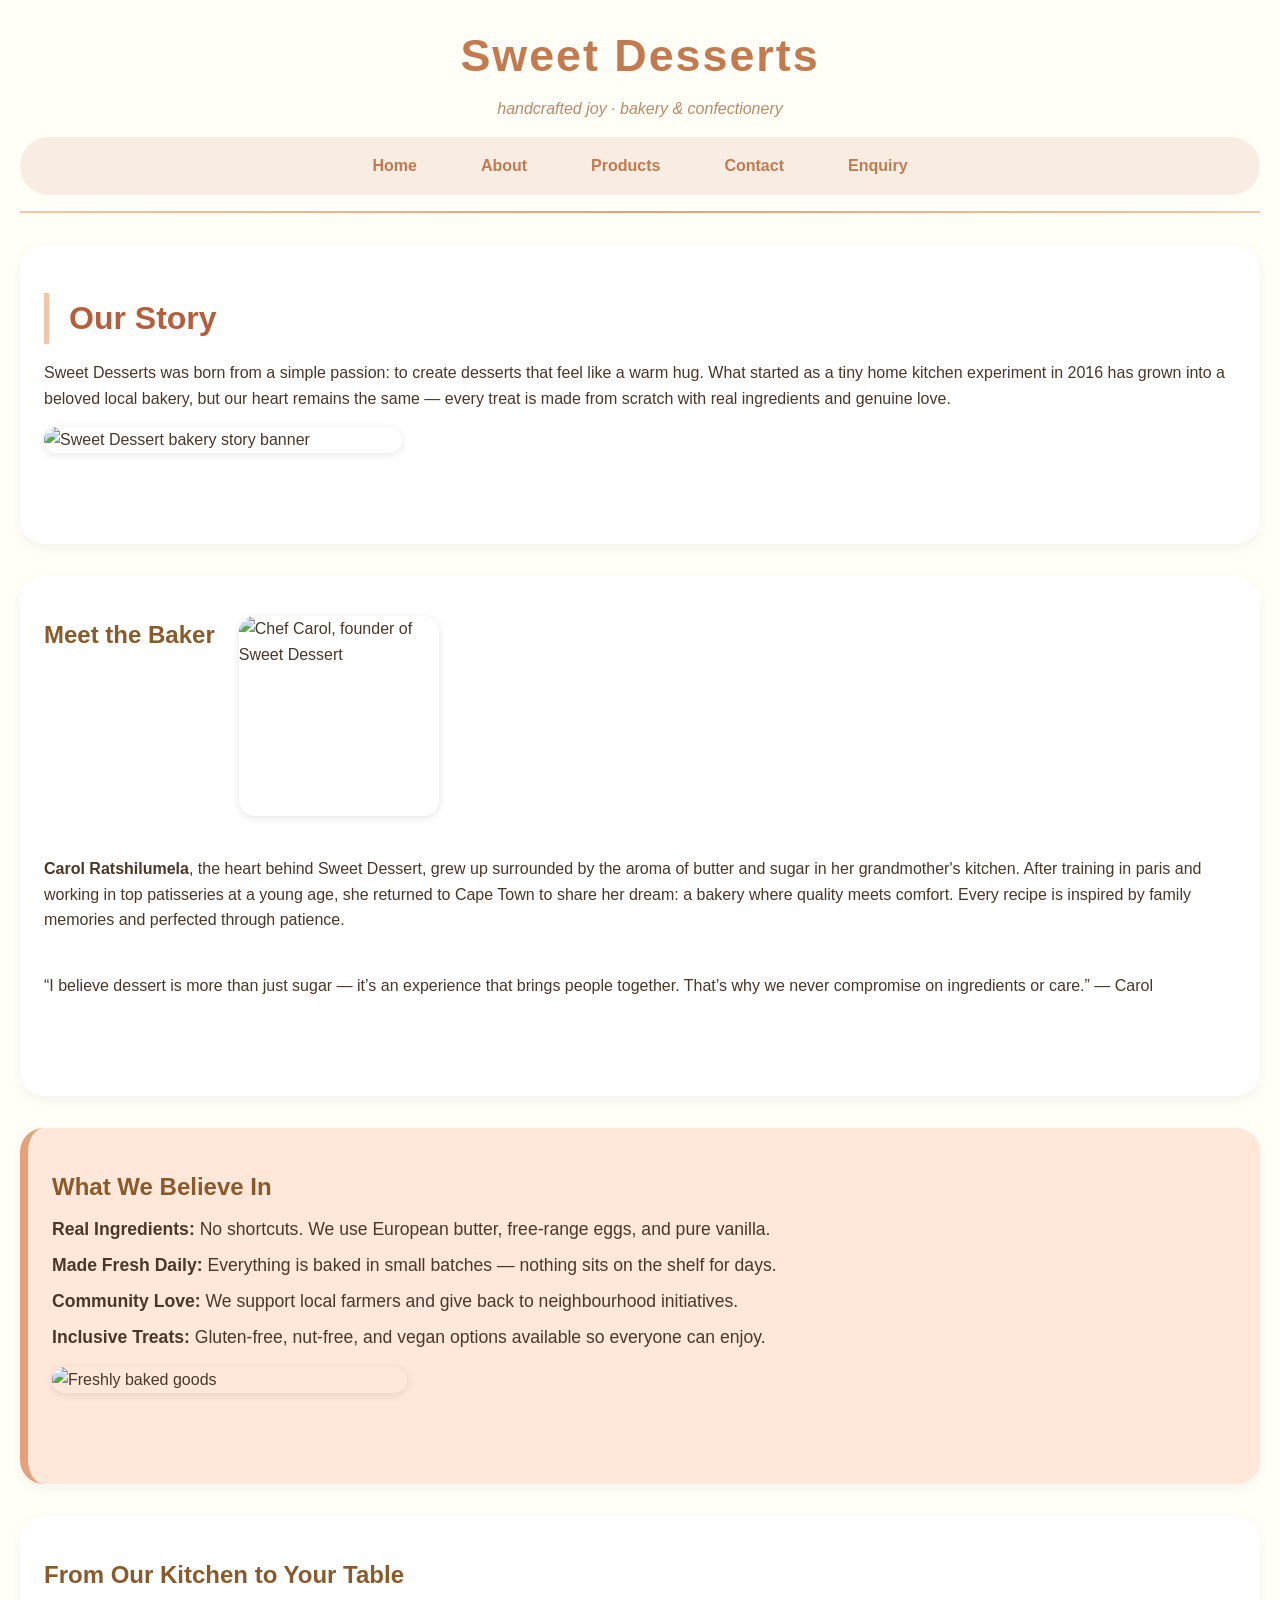
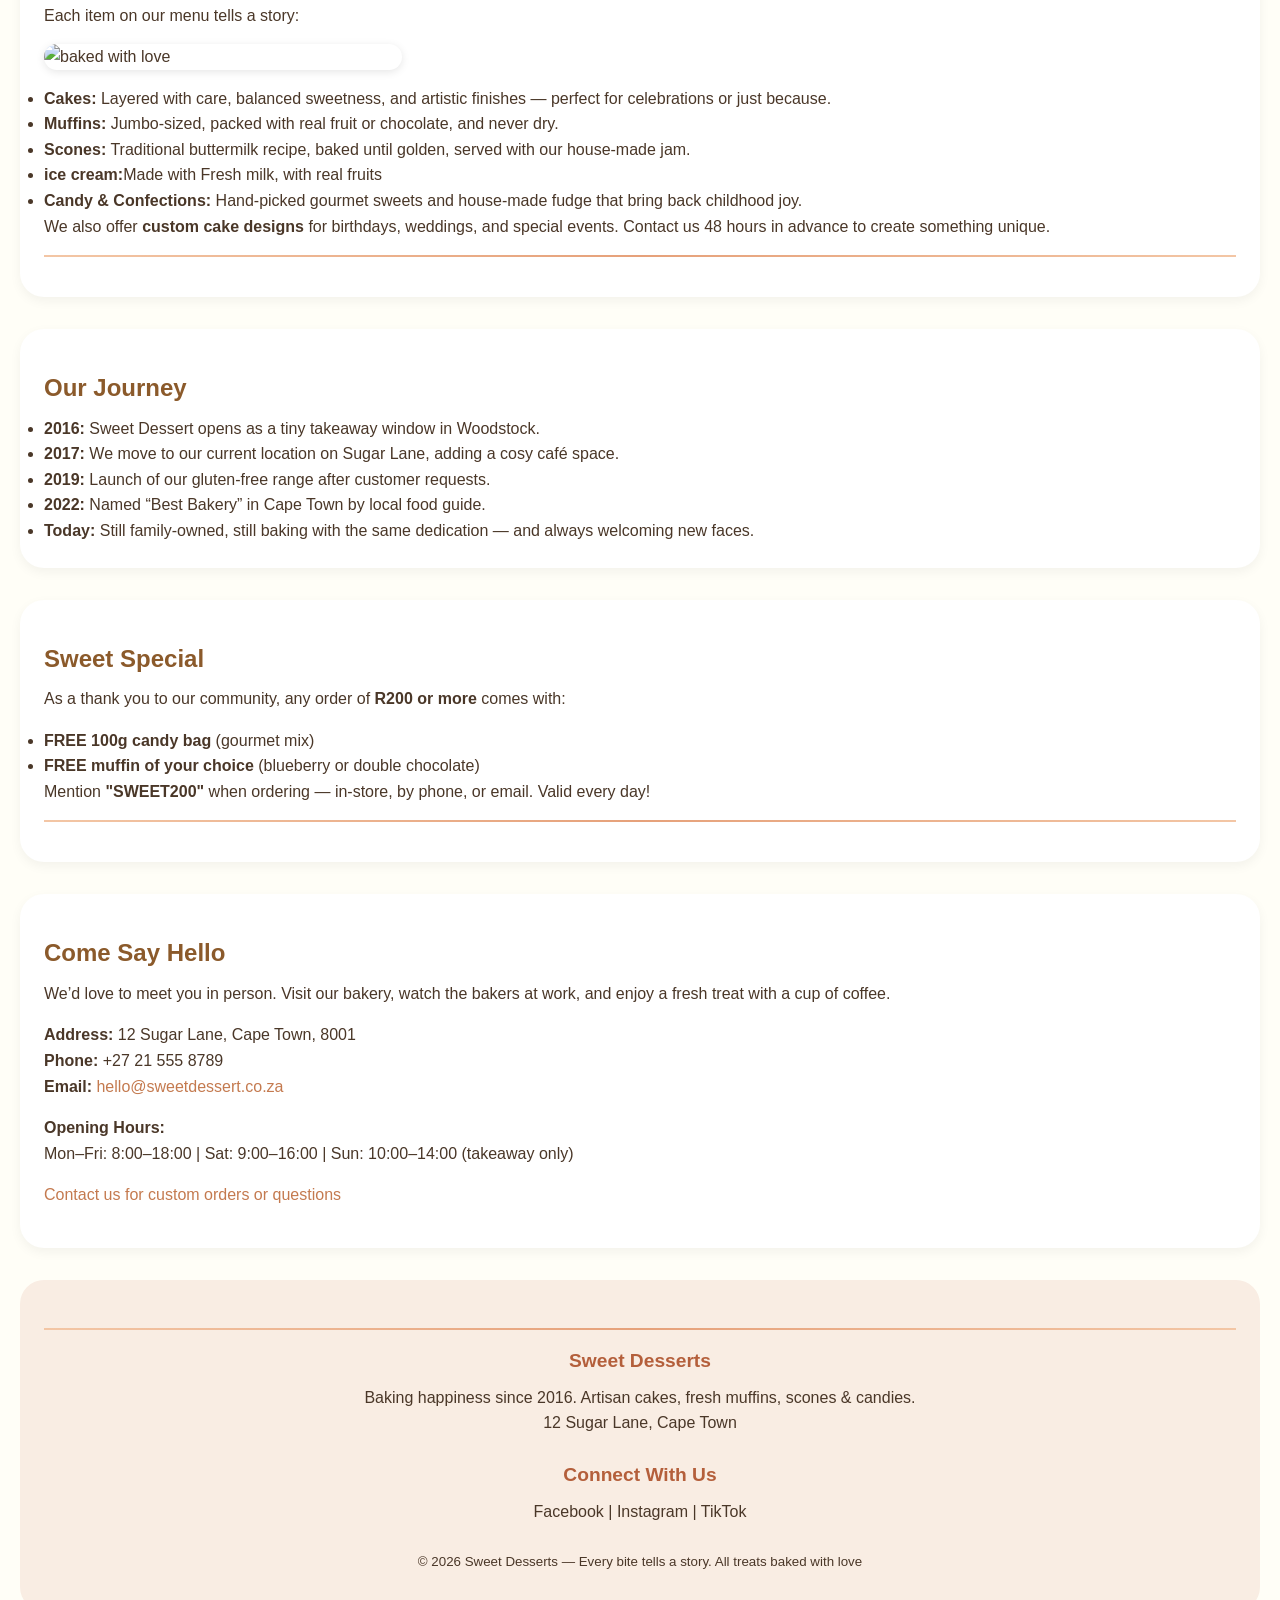
==== about.html @ 18d14a58 "added css link to about.html" ====
<!DOCTYPE html>
<html lang="en">
<head>
    <meta charset="UTF-8">
    <title>Sweet Desserts | About Us - Artisan Bakery Story</title>
    <link rel="stylesheet" href="style.css">
</head>
<body>

    <header>
        <h1> Sweet Desserts</h1>
        <p>handcrafted joy · bakery & confectionery</p>
        <nav>
            <ul>
            <li><a href="index.html">Home</a></li>
            <li><a href="about.html">About</a></li>
            <li><a href="products.html">Products</a></li>
            <li><a href="contacts.html">Contact</a></li>
            <li><a href="enquiry.html">Enquiry</a></li>
           </ul>
        </nav>
        <hr>
    </header>

    
    <main>

        
        <section>
            <h2>Our Story</h2>
            <p>Sweet Desserts was born from a simple passion: to create desserts that feel like a warm hug. What started as a tiny home kitchen experiment in 2016 has grown into a beloved local bakery, but our heart remains the same — every treat is made from scratch with real ingredients and genuine love.</p>
            <img src="images/bakery story banner.jpg" alt="Sweet Dessert bakery story banner" width="30%">
            <br><br>
        </section>

        
        <section>
            <h3>Meet the Baker</h3>
            <img src="images/founder.jpg" alt="Chef Carol, founder of Sweet Dessert" width="200" height="200">
            <p><strong>Carol Ratshilumela</strong>, the heart behind Sweet Dessert, grew up surrounded by the aroma of butter and sugar in her grandmother's kitchen. After training in paris and working in top patisseries at a young age, she returned to Cape Town to share her dream: a bakery where quality meets comfort. Every recipe is inspired by family memories and perfected through patience.</p>
            <p>“I believe dessert is more than just sugar — it’s an experience that brings people together. That’s why we never compromise on ingredients or care.” — Carol</p>
            <hr>
        </section>

        
        <section>
            <h3>What We Believe In</h3>
            <ul>
                <li><strong>Real Ingredients:</strong> No shortcuts. We use European butter, free-range eggs, and pure vanilla.</li>
                <li><strong>Made Fresh Daily:</strong> Everything is baked in small batches — nothing sits on the shelf for days.</li>
                <li><strong>Community Love:</strong> We support local farmers and give back to neighbourhood initiatives.</li>
                <li><strong>Inclusive Treats:</strong> Gluten-free, nut-free, and vegan options available so everyone can enjoy.</li>
            </ul>
            <img src="images/fresh goods.jpg" alt="Freshly baked goods" width="30%">
            <br><br>
        </section>

        
        <section>
            <h3>From Our Kitchen to Your Table</h3>
            <p>Each item on our menu tells a story:</p>
            <img src="images/baked with love banner.jpg" alt="baked with love" width="30%">
            <ul>
                <li><strong>Cakes:</strong> Layered with care, balanced sweetness, and artistic finishes — perfect for celebrations or just because.</li>
                <li><strong>Muffins:</strong> Jumbo-sized, packed with real fruit or chocolate, and never dry.</li>
                <li><strong>Scones:</strong> Traditional buttermilk recipe, baked until golden, served with our house-made jam.</li>
                <li><strong>ice cream:</strong>Made with Fresh milk, with real fruits</li>
                <li><strong>Candy & Confections:</strong> Hand-picked gourmet sweets and house-made fudge that bring back childhood joy.</li>
            </ul>
            <p>We also offer <strong>custom cake designs</strong> for birthdays, weddings, and special events. Contact us 48 hours in advance to create something unique.</p>
            <hr>
        </section>

        <section>
            <h3>Our Journey</h3>
            <ul>
                <li><strong>2016:</strong> Sweet Dessert opens as a tiny takeaway window in Woodstock.</li>
                <li><strong>2017:</strong> We move to our current location on Sugar Lane, adding a cosy café space.</li>
                <li><strong>2019:</strong> Launch of our gluten-free range after customer requests.</li>
                <li><strong>2022:</strong> Named “Best Bakery” in Cape Town by local food guide.</li>
                <li><strong>Today:</strong> Still family-owned, still baking with the same dedication — and always welcoming new faces.</li>
            </ul>
            
            
        </section>

        
        <section>
            <h3>Sweet Special</h3>
            <p>As a thank you to our community, any order of <strong>R200 or more</strong> comes with:</p>
            <ul>
                <li><strong>FREE 100g candy bag</strong> (gourmet mix)</li>
                <li><strong>FREE muffin of your choice</strong> (blueberry or double chocolate)</li>
            </ul>
            <p>Mention <strong>"SWEET200"</strong> when ordering — in-store, by phone, or email. Valid every day!</p>
            <hr>
        </section>

        
        <section>
            <h3>Come Say Hello</h3>
            <p>We’d love to meet you in person. Visit our bakery, watch the bakers at work, and enjoy a fresh treat with a cup of coffee.</p>
            <p><strong>Address:</strong> 12 Sugar Lane, Cape Town, 8001<br>
            <strong>Phone:</strong> +27 21 555 8789<br>
            <strong>Email:</strong> <a href="mailto:hello@sweetdessert.co.za">hello@sweetdessert.co.za</a></p>
            <p><strong>Opening Hours:</strong><br>
            Mon–Fri: 8:00–18:00 | Sat: 9:00–16:00 | Sun: 10:00–14:00 (takeaway only)</p>
            <p><a href="contacts.html"> Contact us for custom orders or questions </a></p>
        </section>
    </main>

    
    <footer>
        <hr>
        <div>
            <h4> Sweet Desserts</h4>
            <p>Baking happiness since 2016. Artisan cakes, fresh muffins, scones & candies.<br> 12 Sugar Lane, Cape Town</p>
        </div>
        
        <div>
            <h4>Connect With Us</h4>
            <p> Facebook |  Instagram |  TikTok</p>
        </div>
        <p><small>© 2026 Sweet Desserts — Every bite tells a story. All treats baked with love </small></p>
    </footer>

</body>
</html>
---- style.css ----
* {
    margin: 0;
    padding: 0;
    box-sizing: border-box;
}

body {
    font-family: 'Segoe UI', Tahoma, Geneva, Verdana, sans-serif;
    background-color: #fffef7;
    color: #4a3728;
    line-height: 1.6;
    padding: 20px;
}


h1 {
    font-size: 2.8rem;
    color: #c47a4f;
    letter-spacing: 2px;
    margin-bottom: 0.25rem;
}

h2 {
    font-size: 2rem;
    color: #b45f3b;
    margin: 1.5rem 0 1rem;
    border-left: 5px solid #f3c6a5;
    padding-left: 20px;
}

h3 {
    font-size: 1.5rem;
    color: #8b5a2b;
    margin: 1rem 0 0.5rem;
}

h4 {
    font-size: 1.2rem;
    color: #c47a4f;
    margin-bottom: 0.5rem;
}

p {
    margin-bottom: 1rem;
}

a {
    color: #c47a4f;
    text-decoration: none;
    transition: color 0.3s ease;
}

a:hover {
    color: #e6a17a;
    text-decoration: underline;
}


header {
    text-align: center;
    margin-bottom: 2rem;
}

header p {
    font-style: italic;
    color: #b88b6b;
    margin-bottom: 1rem;
}

nav ul {
    list-style: none;
    display: flex;
    justify-content: center;
    gap: 2rem;
    flex-wrap: wrap;
    padding: 0.5rem 0;
    background-color: #f9ede3;
    border-radius: 40px;
}

nav ul li a {
    font-weight: bold;
    padding: 0.5rem 1rem;
    display: inline-block;
}

nav ul li a:hover {
    background-color: #e6cbb8;
    border-radius: 30px;
    text-decoration: none;
}

hr {
    border: none;
    height: 2px;
    background: linear-gradient(to right, #f3c6a5, #e6a17a, #f3c6a5);
    margin: 1rem 0;
}


section {
    background: white;
    border-radius: 24px;
    padding: 1.5rem;
    margin-bottom: 2rem;
    box-shadow: 0 4px 12px rgba(0,0,0,0.05);
    transition: transform 0.2s;
}

section:hover {
    transform: translateY(-4px);
}

img {
    max-width: 100%;
    height: auto;
    border-radius: 16px;
    display: block;
    margin: 1rem 0;
    box-shadow: 0 2px 8px rgba(0,0,0,0.1);
}


article {
    background: #fffaf5;
    border-radius: 20px;
    padding: 1rem;
    margin-bottom: 1.5rem;
    text-align: center;
    transition: all 0.3s;
}

article:hover {
    box-shadow: 0 8px 20px rgba(0,0,0,0.1);
    transform: scale(1.02);
}

article img {
    border-radius: 16px;
    margin: 0 auto 1rem;
}

article p {
    margin-bottom: 0.5rem;
}



section:has(article) {
    display: flex;
    flex-wrap: wrap;
    gap: 1.5rem;
}

section:has(article) h2,
section:has(article) p:first-of-type {
    width: 100%;
}

article {
    flex: 1 1 220px;
}

section:nth-of-type(2) {
    display: flex;
    flex-wrap: wrap;
    gap: 1.5rem;
}
section:nth-of-type(2) h2,
section:nth-of-type(2) > p {
    width: 100%;
}


section:nth-of-type(3) {
    background: #ffe8da;
    border-left: 8px solid #e6a17a;
}

section:nth-of-type(3) h2 {
    border-left: none;
    padding-left: 0;
    color: #c0602c;
}

section:nth-of-type(3) ul {
    list-style: none;
    padding-left: 0;
}

section:nth-of-type(3) li {
    margin-bottom: 0.5rem;
    font-size: 1.1rem;
}


blockquote {
    background: #fef2e6;
    border-left: 6px solid #e6a17a;
    padding: 1rem 1.5rem;
    margin: 1rem 0;
    border-radius: 20px;
    font-style: italic;
}

blockquote footer {
    margin-top: 0.5rem;
    color: #a97c5c;
    font-weight: bold;
}


footer {
    background-color: #f9ede3;
    border-radius: 24px;
    padding: 2rem 1.5rem;
    margin-top: 2rem;
    text-align: center;
}

footer div {
    margin-bottom: 1.5rem;
}

footer h4 {
    color: #b45f3b;
}

footer p {
    margin-bottom: 0.3rem;
}

footer a {
    color: #b45f3b;
}


@media (max-width: 768px) {
    body {
        padding: 10px;
    }
    h1 {
        font-size: 2rem;
    }
    h2 {
        font-size: 1.6rem;
    }
    nav ul {
        gap: 1rem;
    }
    section {
        padding: 1rem;
    }
    article {
        flex: 1 1 100%;
    }
    .product-grid {
        flex-direction: column;
    }
}

@media (max-width: 480px) {
    nav ul {
        flex-direction: column;
        align-items: center;
        gap: 0.5rem;
        border-radius: 20px;
    }
    nav ul li a {
        padding: 0.3rem 1rem;
    }
}


.text-center {
    text-align: center;
}

.btn {
    display: inline-block;
    background-color: #e6a17a;
    color: white;
    padding: 0.6rem 1.2rem;
    border-radius: 40px;
    transition: background 0.3s;
}

.btn:hover {
    background-color: #c47a4f;
    text-decoration: none;
}


section p strong a {
    display: inline-block;
    background-color: #c47a4f;
    color: white;
    padding: 8px 20px;
    border-radius: 30px;
    margin-top: 10px;
}
section p strong a:hover {
    background-color: #a55c33;
    text-decoration: none;
}
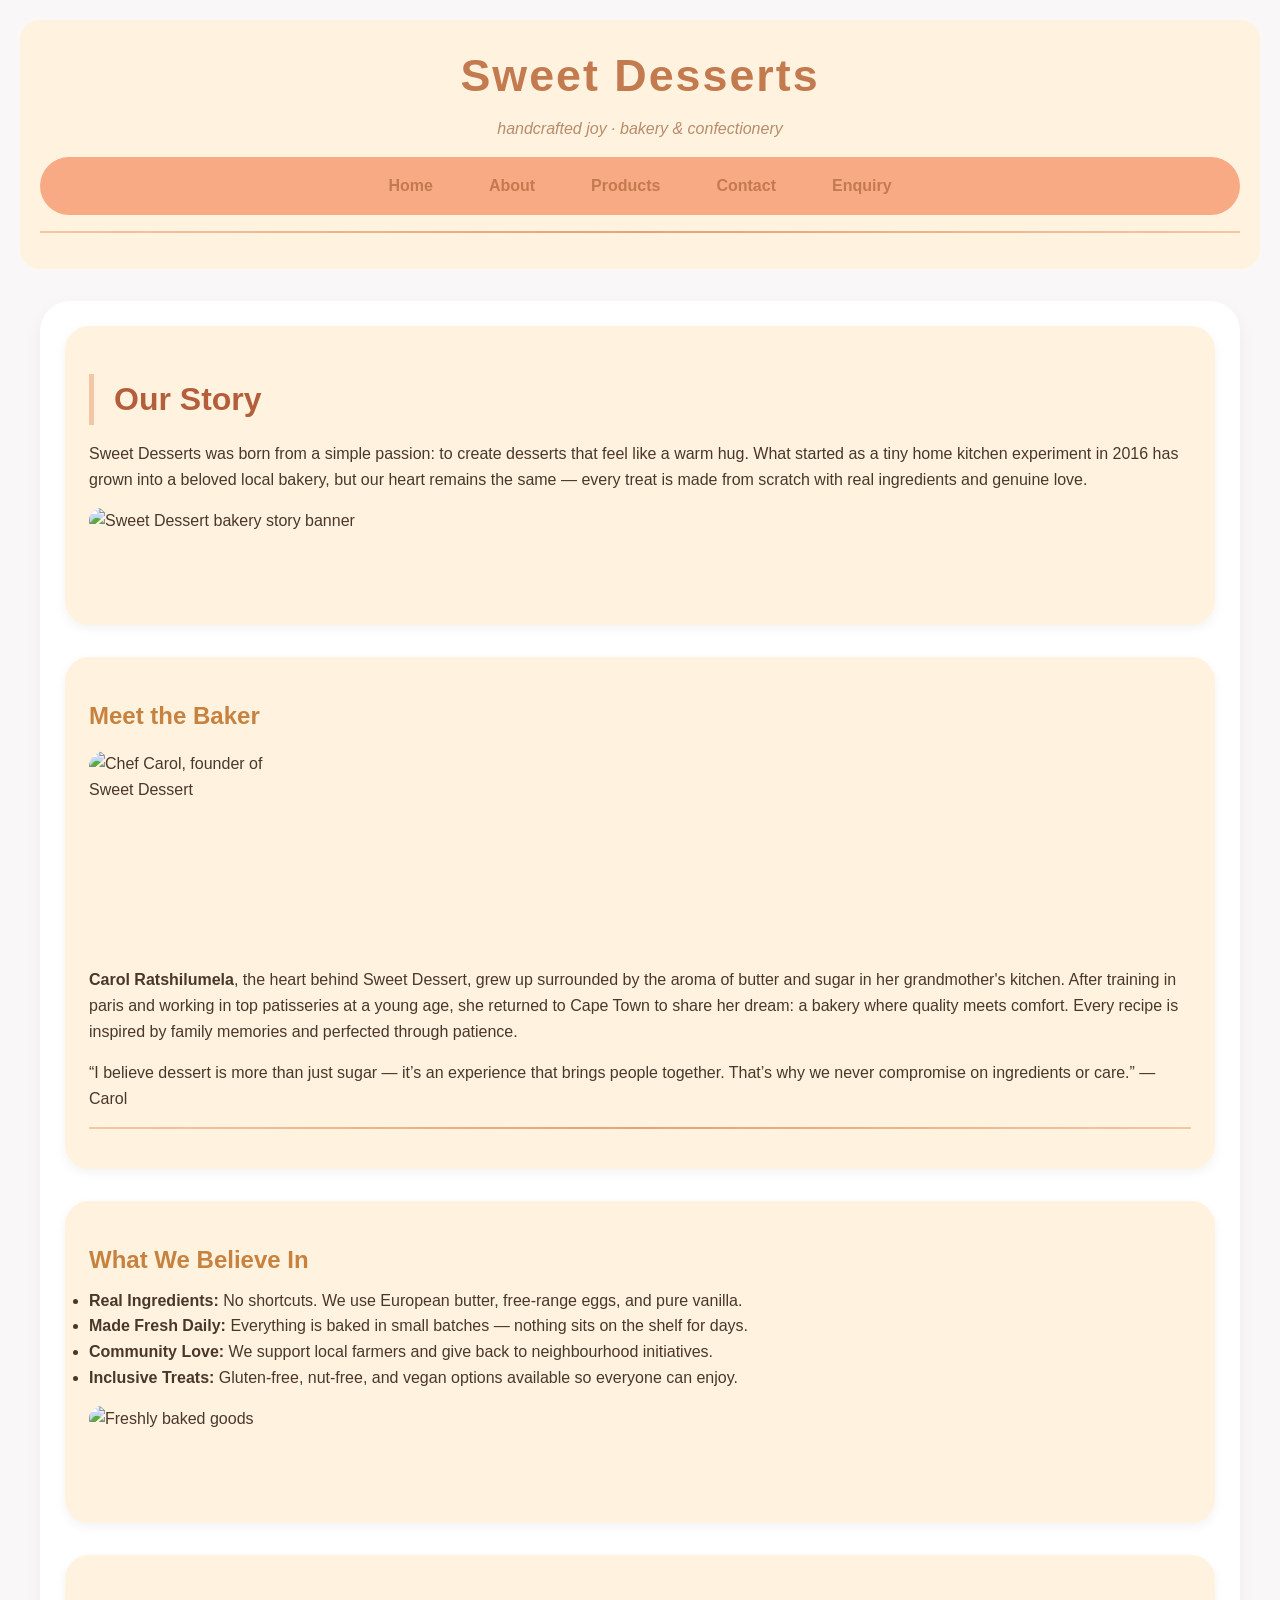
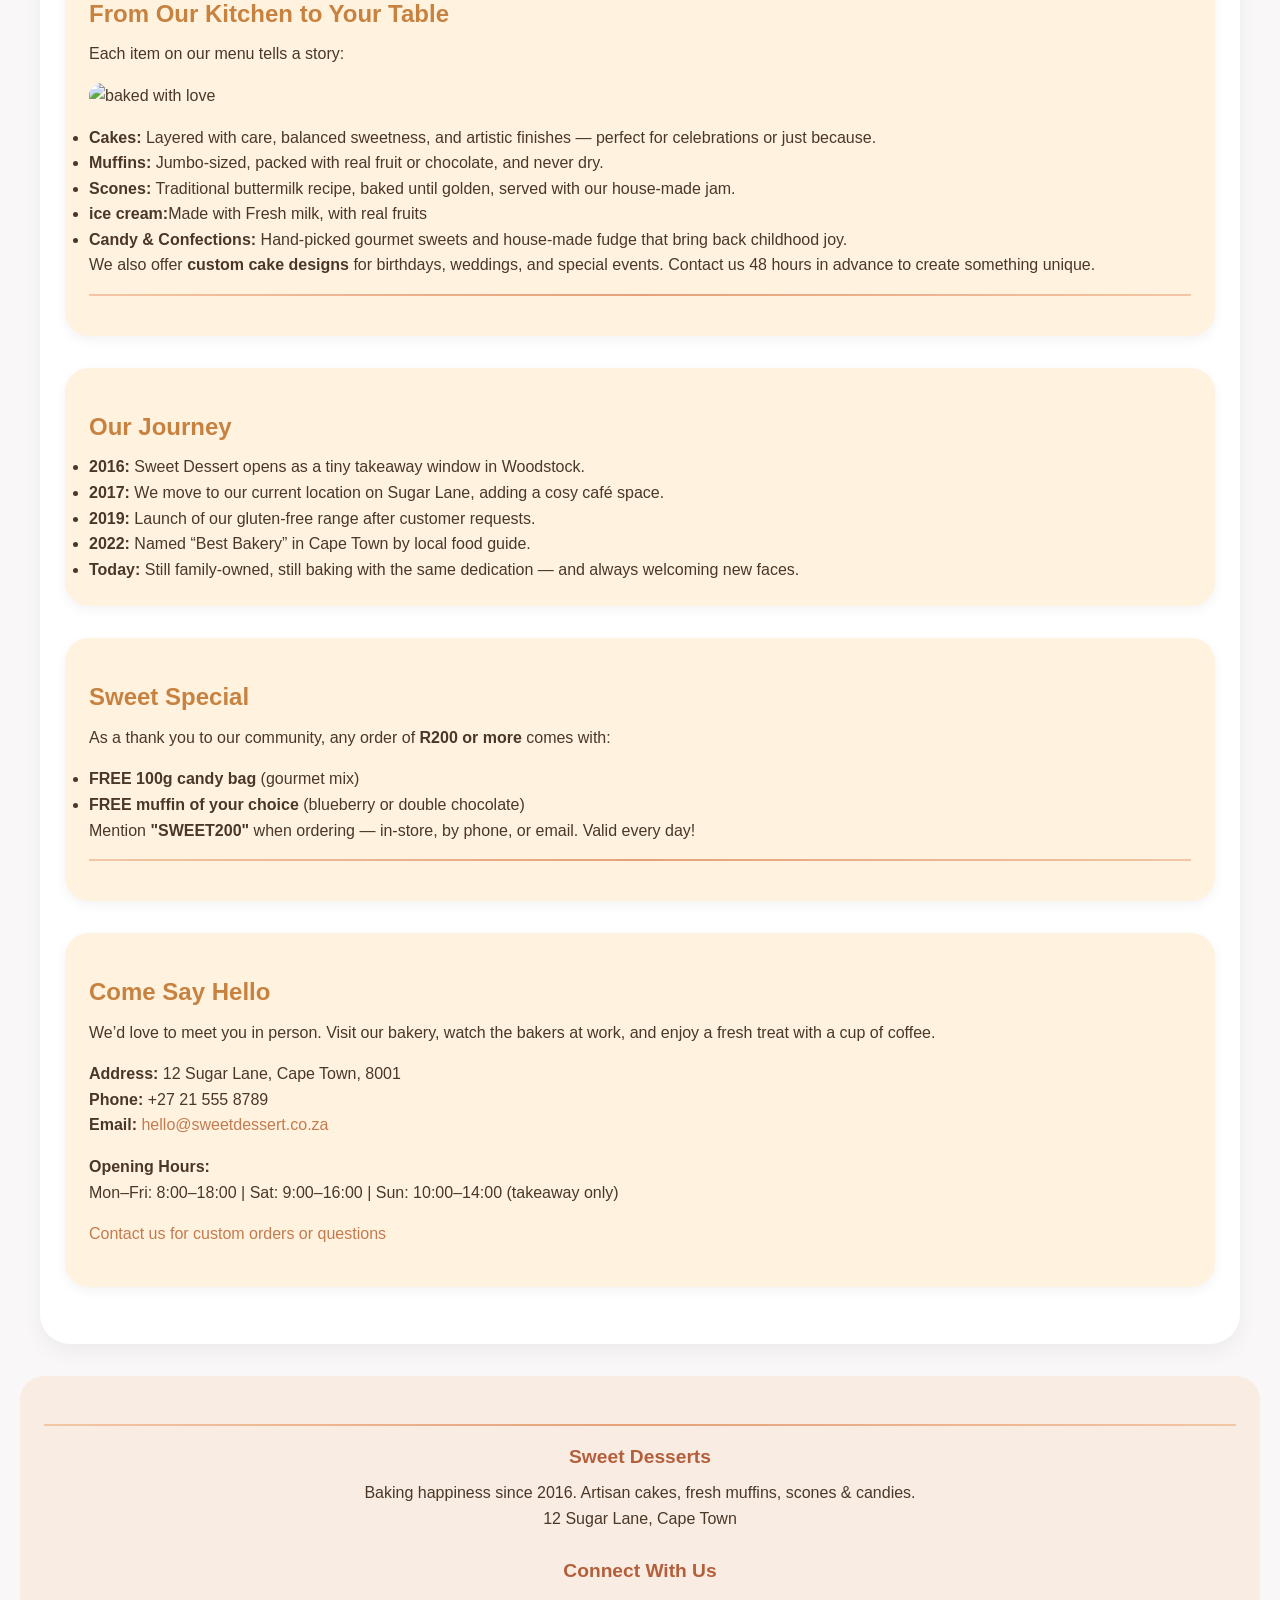
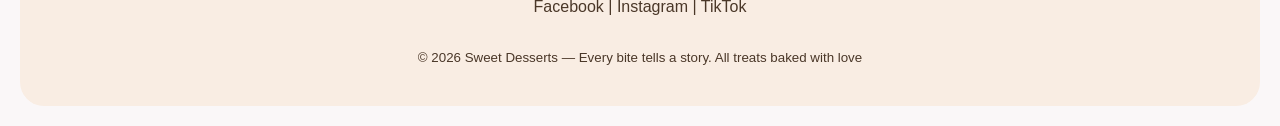
==== commit c095a464: "added meta description and keyword" ====
--- a/about.html
+++ b/about.html
@@ -3,7 +3,10 @@
 <head>
     <meta charset="UTF-8">
     <title>Sweet Desserts | About Us - Artisan Bakery Story</title>
+    <meta name="description" content="Since 2016, Sweet Desserts has been baking happiness with real ingredients. Read our story, meet the baker, and see our journey.">
+    <meta name="keywords" content="bakery story, artisan baker, Cape Town bakery, family bakery, handmade desserts, baking since 2016">
     <link rel="stylesheet" href="style.css">
+    <script src="script.js"></script>
 </head>
 <body>
 
--- a/style.css
+++ b/style.css
@@ -7,7 +7,7 @@
 
 body {
     font-family: 'Segoe UI', Tahoma, Geneva, Verdana, sans-serif;
-    background-color: #fffef7;
+    background-color: #faf7f8;
     color: #4a3728;
     line-height: 1.6;
     padding: 20px;
@@ -31,7 +31,7 @@
 
 h3 {
     font-size: 1.5rem;
-    color: #8b5a2b;
+    color: #c88240;
     margin: 1rem 0 0.5rem;
 }
 
@@ -58,6 +58,9 @@
 
 
 header {
+    background:#fff3e0;
+    border-radius: 20px;
+    padding: 20px;
     text-align: center;
     margin-bottom: 2rem;
 }
@@ -72,10 +75,10 @@
     list-style: none;
     display: flex;
     justify-content: center;
-    gap: 2rem;
+    gap: 1.5rem;
     flex-wrap: wrap;
     padding: 0.5rem 0;
-    background-color: #f9ede3;
+    background-color: #f8a883f9;
     border-radius: 40px;
 }
 
@@ -86,8 +89,8 @@
 }
 
 nav ul li a:hover {
-    background-color: #e6cbb8;
-    border-radius: 30px;
+    background-color: #f3c09b;
+    border-radius: 20px;
     text-decoration: none;
 }
 
@@ -98,14 +101,22 @@
     margin: 1rem 0;
 }
 
+main {
+  max-width: 1200px;
+  margin: 0 auto;
+  background: white;
+  border-radius: 30px;
+  padding: 25px;
+  box-shadow: 0 8px 20px rgba(0,0,0,0.05);
+}
 
 section {
-    background: white;
+    background:#fff3e0;
     border-radius: 24px;
     padding: 1.5rem;
     margin-bottom: 2rem;
     box-shadow: 0 4px 12px rgba(0,0,0,0.05);
-    transition: transform 0.2s;
+    transition: transform 0.4s;
 }
 
 section:hover {
@@ -118,9 +129,19 @@
     border-radius: 16px;
     display: block;
     margin: 1rem 0;
-    box-shadow: 0 2px 8px rgba(0,0,0,0.1);
-}
-
+
+}
+
+section:has(article) {
+    display: flex;
+    flex-wrap: wrap;
+    gap: 1.5rem;
+}
+
+section:has(article) h2,
+section:has(article) p:first-of-type {
+    width:80%;
+}
 
 article {
     background: #fffaf5;
@@ -132,7 +153,6 @@
 }
 
 article:hover {
-    box-shadow: 0 8px 20px rgba(0,0,0,0.1);
     transform: scale(1.02);
 }
 
@@ -145,55 +165,14 @@
     margin-bottom: 0.5rem;
 }
 
-
-
-section:has(article) {
-    display: flex;
-    flex-wrap: wrap;
-    gap: 1.5rem;
-}
-
-section:has(article) h2,
-section:has(article) p:first-of-type {
-    width: 100%;
+article strong {
+  color: #c45c3a;
+  font-size: 1.1rem;
 }
 
 article {
     flex: 1 1 220px;
 }
-
-section:nth-of-type(2) {
-    display: flex;
-    flex-wrap: wrap;
-    gap: 1.5rem;
-}
-section:nth-of-type(2) h2,
-section:nth-of-type(2) > p {
-    width: 100%;
-}
-
-
-section:nth-of-type(3) {
-    background: #ffe8da;
-    border-left: 8px solid #e6a17a;
-}
-
-section:nth-of-type(3) h2 {
-    border-left: none;
-    padding-left: 0;
-    color: #c0602c;
-}
-
-section:nth-of-type(3) ul {
-    list-style: none;
-    padding-left: 0;
-}
-
-section:nth-of-type(3) li {
-    margin-bottom: 0.5rem;
-    font-size: 1.1rem;
-}
-
 
 blockquote {
     background: #fef2e6;
@@ -210,7 +189,6 @@
     font-weight: bold;
 }
 
-
 footer {
     background-color: #f9ede3;
     border-radius: 24px;
@@ -235,6 +213,64 @@
     color: #b45f3b;
 }
 
+form {
+    background: #fef7ef;
+    padding: 25px;
+    border-radius: 25px;
+    margin-top: 20px;
+}
+
+label {
+    font-weight: bold;
+    display: block;
+    margin-top: 12px;
+    margin-bottom: 4px;
+}
+
+input, select, textarea {
+    width: 100%;
+    padding: 10px;
+    border: 1px solid #e6c8a7;
+    border-radius: 12px;
+    font-family: inherit;
+    background: white;
+    font-size: 1rem;
+}
+
+input:focus, select:focus, textarea:focus {
+    outline: none;
+    border-color: #c45c3a;
+    box-shadow: 0 0 0 2px rgba(196,92,58,0.2);
+}
+
+fieldset {
+    border: 1px solid #e6c8a7;
+    border-radius: 16px;
+    padding: 12px 20px;
+    margin: 10px 0;
+}
+
+legend {
+    font-weight: bold;
+    padding: 0 10px;
+}
+
+input[type="submit"], input[type="reset"] {
+    width: auto;
+    background-color: #c45c3a;
+    color: white;
+    border: none;
+    padding: 10px 25px;
+    margin-right: 12px;
+    border-radius: 40px;
+    cursor: pointer;
+    font-weight: bold;
+    transition: background 0.2s;
+}
+
+input[type="submit"]:hover, input[type="reset"]:hover {
+    background-color: #9b4b2e;
+}
 
 @media (max-width: 768px) {
     body {
@@ -258,7 +294,16 @@
     .product-grid {
         flex-direction: column;
     }
-}
+
+    form {
+        padding: 1rem;
+    }
+    button, input[type="submit"], input[type="reset"] {
+        width: 100%;
+        margin-bottom: 10px;
+    }
+}
+
 
 @media (max-width: 480px) {
     nav ul {
@@ -271,7 +316,6 @@
         padding: 0.3rem 1rem;
     }
 }
-
 
 .text-center {
     text-align: center;
@@ -290,17 +334,3 @@
     background-color: #c47a4f;
     text-decoration: none;
 }
-
-
-section p strong a {
-    display: inline-block;
-    background-color: #c47a4f;
-    color: white;
-    padding: 8px 20px;
-    border-radius: 30px;
-    margin-top: 10px;
-}
-section p strong a:hover {
-    background-color: #a55c33;
-    text-decoration: none;
-}
